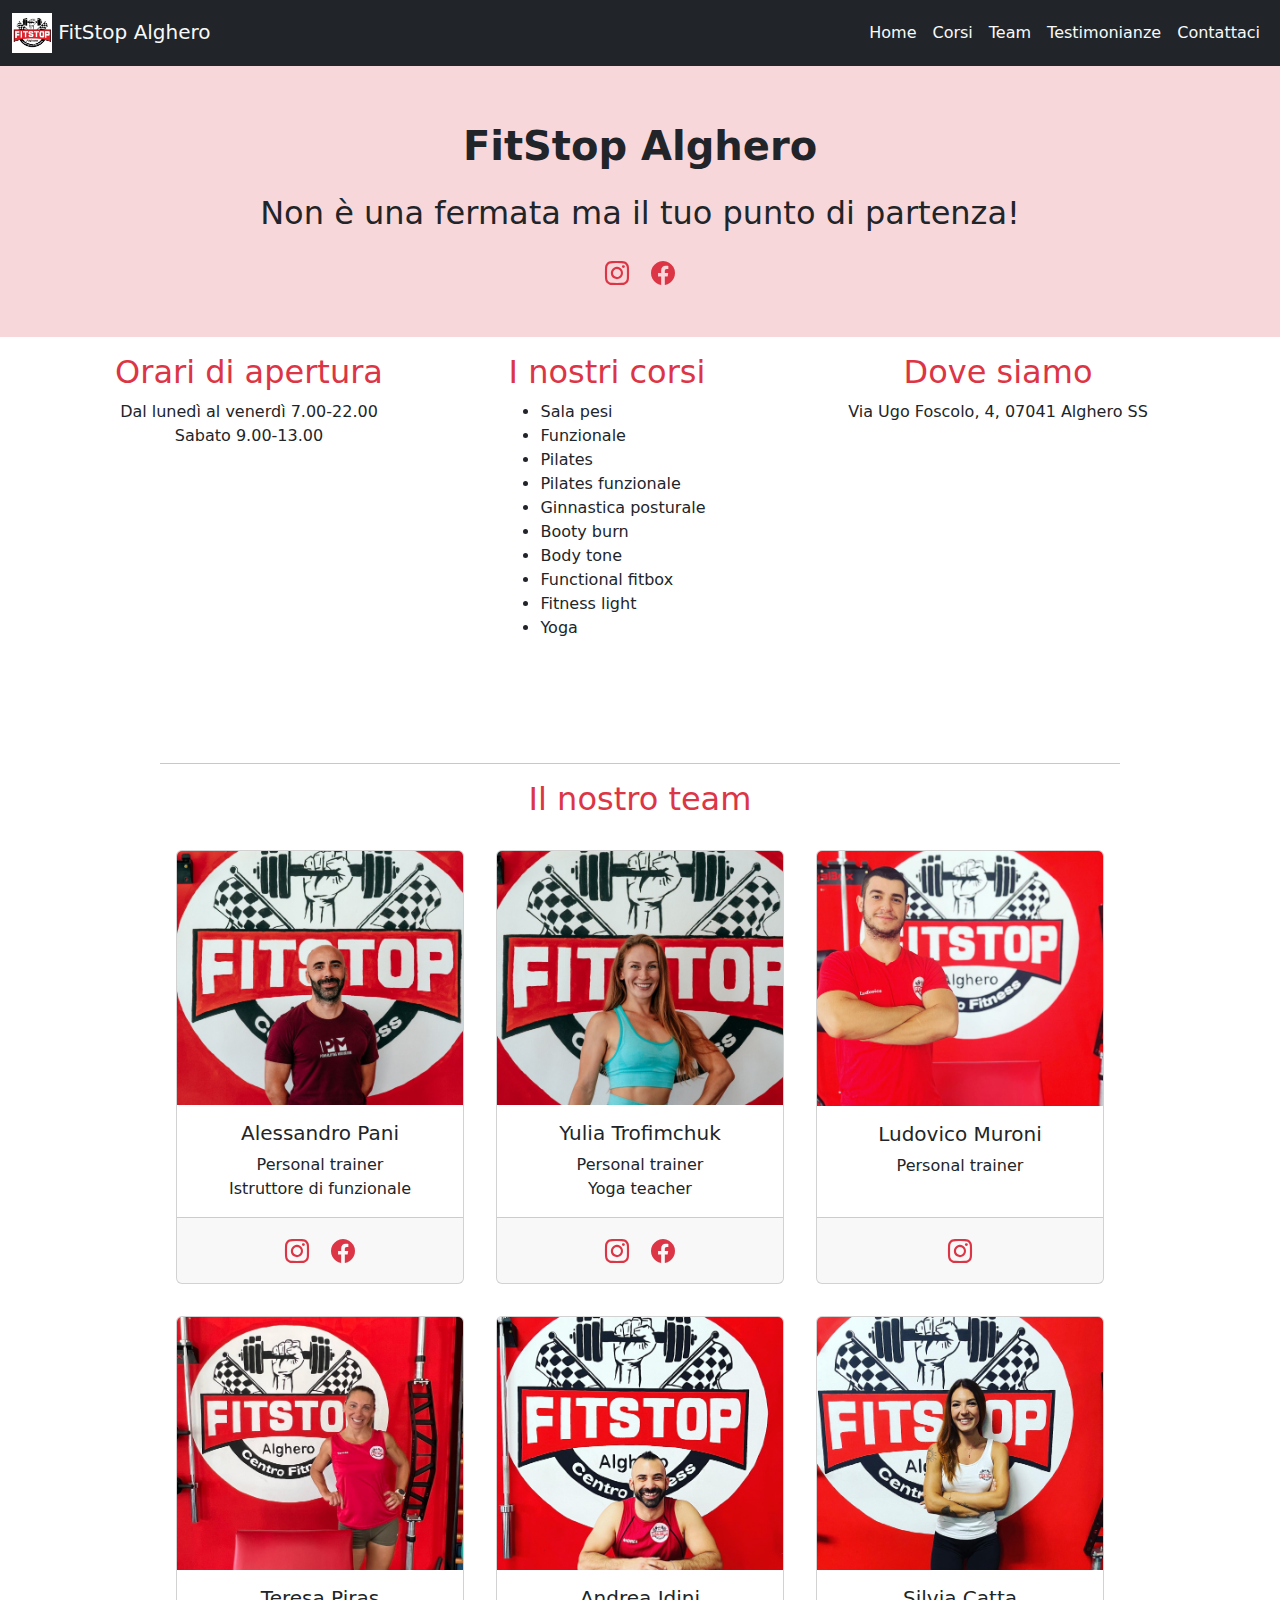
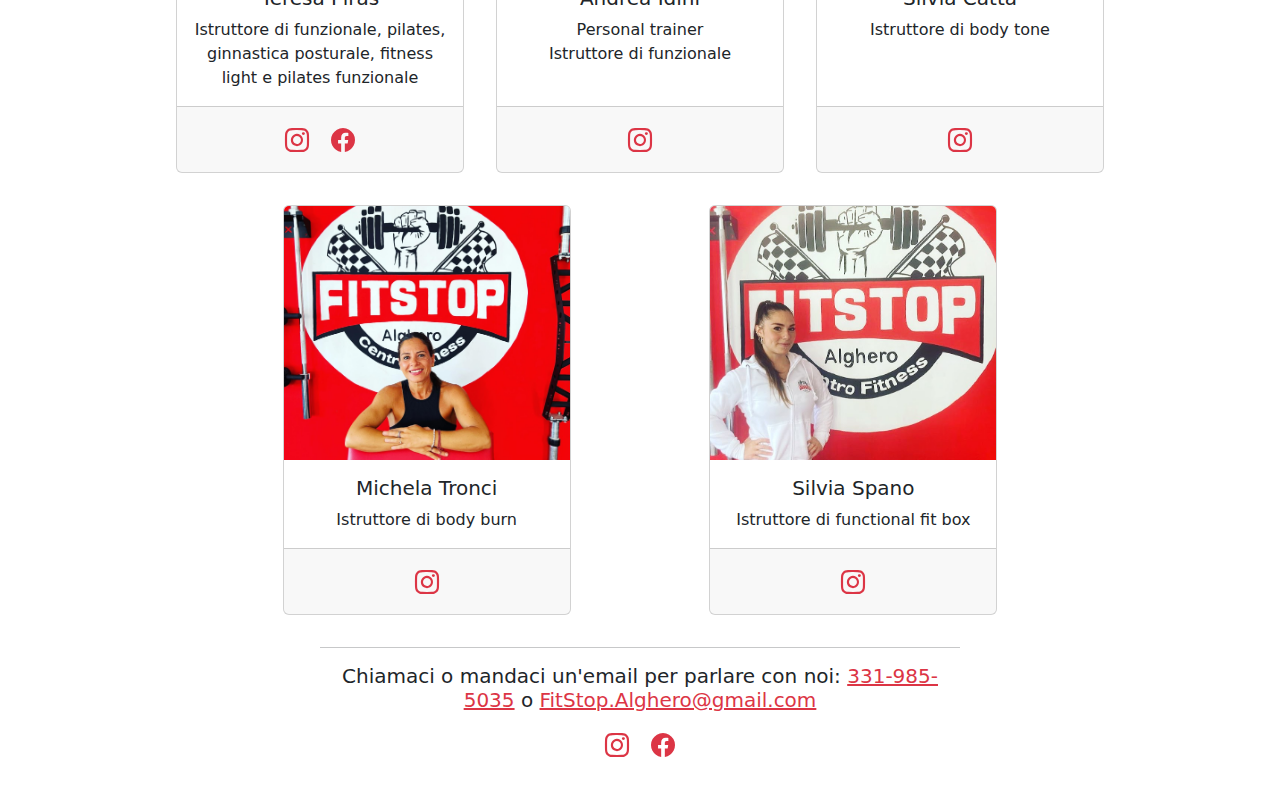
==== index.html @ d709f7da "First commit to initialize this repository" ====
<!DOCTYPE html>
<html lang="it">
<head>
    <meta charset="UTF-8">
    <meta http-equiv="X-UA-Compatible" content="IE=edge">
    <meta name="viewport" content="width=device-width, initial-scale=1.0">
    <link rel="icon" href="/img/favicon.png" type="image/x-icon">
    <link rel="shortcut icon" href="/img/favicon.png" type="image/x-icon">
    <link href="/style/style.css" rel="stylesheet">
    <link href="/style/fix.css" rel="stylesheet">
    <link rel="stylesheet" href="https://cdn.jsdelivr.net/npm/bootstrap-icons@1.11.1/font/bootstrap-icons.css">
    <title>FitStop Alghero</title>
    <meta name ="description" content ="">
    <meta property="og:type" content="website">
    <meta property="og:image" content="https://www.fitstopalghero.com/img/favicon.png">
    <meta property="og:title" content="FitStop Alghero">
    <meta property="og:description" content="">
    <meta property="og:site_name" content="fitstopalghero.com">
    <meta property="og:url" content="https://www.fitstopalghero.com">
    <meta name="twitter:card" content="summary">
    <meta name="twitter:title" content="FitStop Alghero">
    <meta name="title:description" content="">
</head>
<body>
    <header>
        <nav class="navbar navbar-expand-lg bg-dark">
            <div class="container-fluid">
                <a class="navbar-brand text-light" href="/">
                    <img src="/img/favicon.png" alt="Logo" width="40" height="40" loading="lazy">
                    FitStop Alghero
                </a>
                <button class="navbar-toggler" type="button" data-bs-toggle="collapse" data-bs-target="#navbarSupportedContent" aria-controls="navbarSupportedContent" aria-expanded="false" aria-label="Toggle navigation">
                    <span class="navbar-toggler-icon"></span>
                </button>
                <div class="collapse navbar-collapse" id="navbarSupportedContent">
                    <ul class="navbar-nav ms-auto mb-2 mb-lg-0">
                        <li class="nav-item">
                            <a class="nav-link active text-light" aria-current="page" href="/">Home</a>
                        </li>
                        <li class="nav-item">
                            <a class="nav-link active text-light" aria-current="page" href="/corsi">Corsi</a>
                        </li>
                        <li class="nav-item">
                            <a class="nav-link active text-light" aria-current="page" href="/team">Team</a>
                        </li>
                        <li class="nav-item">
                            <a class="nav-link active text-light" aria-current="page" href="/testimonianze">Testimonianze</a>
                        </li>
                        <li class="nav-item">
                            <a class="nav-link active text-light" aria-current="page" href="/contattaci">Contattaci</a>
                        </li>
                    </ul>
                </div>
            </div>
        </nav>
    </header>

    <!-- Titolo di copertina -->
    <div class="mx-auto bg-primary-subtle text-emphasis-primary p-5 text-center">
        <h1 class="p-2 fw-bold">FitStop Alghero</h1>
        <h2 class="p-2 text-center">Non è una fermata ma il tuo punto di partenza!</h2>
        <a class="icon-link m-2" href="https://www.instagram.com/fitstop.alghero/" target="_blank" rel="noopener noreferrer">
            <i class="bi bi-instagram fs-4"></i>
        </a>
        <a class="icon-link m-2" href="https://www.facebook.com/people/Fit-Stop-Alghero/100086374110709/" target="_blank" rel="noopener noreferrer">
            <i class="bi bi-facebook fs-4"></i>
        </a>
    </div>

    <!-- Schermata principale -->
    <div class="container text-center mt-3">
        <div class="row">
            <div class="col">
                <h2 class="text-primary">Orari di apertura</h2>
                <p>
                    Dal lunedì al venerdì 7.00-22.00<br>
                    Sabato 9.00-13.00
                </p>
            </div>
            <div class="col">
                <h2 class="text-primary">I nostri corsi</h2>
                <ul class="text-start" style="display: inline-block">
                    <li>Sala pesi</li>
                    <li>Funzionale</li>
                    <li>Pilates</li>
                    <li>Pilates funzionale</li>
                    <li>Ginnastica posturale</li>
                    <li>Booty burn</li>
                    <li>Body tone</li>
                    <li>Functional fitbox</li>
                    <li>Fitness light</li>
                    <li>Yoga</li>
                </ul>
            </div>
            <div class="col">
                <h2 class="text-primary">Dove siamo</h2>
                <p>Via Ugo Foscolo, 4, 07041 Alghero SS</p>
                <iframe src="https://www.google.com/maps/embed?pb=!1m14!1m8!1m3!1d378.93072276459895!2d8.316943!3d40.553832!3m2!1i1024!2i768!4f13.1!3m3!1m2!1s0x12dcf1dc6262e11f%3A0xebb81af09ec01270!2sVia%20Ugo%20Foscolo%2C%204%2C%2007041%20Alghero%20SS%2C%20Italy!5e0!3m2!1sen!2sus!4v1699473190302!5m2!1sen!2sus" width="400" height="300" style="border:0;" allowfullscreen="" loading="lazy" referrerpolicy="no-referrer-when-downgrade"></iframe>
            </div>
        </div>
    </div>

    <!-- Persone -->
    <div class="w-75 mx-auto text-center">
        <hr>
        <h2 class="text-primary mb-3">Il nostro team</h2>

        <div class="d-flex flex-wrap justify-content-evenly text-center">
            <div class="card m-3" style="width: 18rem;">
                <img src="/img/ppl/ale.jpg" class="card-img-top" alt="Alessandro Pani" loading="lazy">
                <div class="card-body">
                    <h5 class="card-title">Alessandro Pani</h5>
                    <p class="card-text">
                        Personal trainer<br>
                        Istruttore di funzionale
                    </p>
                </div>
                <div class="card-footer pb-3">
                    <a class="icon-link m-2" href="https://www.instagram.com/pani_ale/" target="_blank" rel="noopener noreferrer">
                        <i class="bi bi-instagram fs-4"></i>
                    </a>
                    <a class="icon-link m-2" href="https://www.facebook.com/pani.alessandro" target="_blank" rel="noopener noreferrer">
                        <i class="bi bi-facebook fs-4"></i>
                    </a>
                </div>
            </div>
            <div class="card m-3" style="width: 18rem;">
                <img src="/img/ppl/yulia.jpg" class="card-img-top" alt="Yulia Trofimchuk" loading="lazy">
                <div class="card-body">
                    <h5 class="card-title">Yulia Trofimchuk</h5>
                    <p class="card-text">
                        Personal trainer<br>
                        Yoga teacher
                    </p>
                </div>
                <div class="card-footer pb-3">
                    <a class="icon-link m-2" href="https://www.instagram.com/russarda_yoga/" target="_blank" rel="noopener noreferrer">
                        <i class="bi bi-instagram fs-4"></i>
                    </a>
                    <a class="icon-link m-2" href="https://www.facebook.com/giulia.ambroggi" target="_blank" rel="noopener noreferrer">
                        <i class="bi bi-facebook fs-4"></i>
                    </a>
                </div>
            </div>
            <div class="card m-3" style="width: 18rem;">
                <img src="/img/ppl/ludovico.jpg" class="card-img-top" alt="Ludovico Muroni" loading="lazy">
                <div class="card-body">
                    <h5 class="card-title">Ludovico Muroni</h5>
                    <p class="card-text">
                        Personal trainer
                    </p>
                </div>
                <div class="card-footer pb-3">
                    <a class="icon-link m-2" href="https://www.instagram.com/ludovicomuroni/" target="_blank" rel="noopener noreferrer">
                        <i class="bi bi-instagram fs-4"></i>
                    </a>
                </div>
            </div>
            <div class="card m-3" style="width: 18rem;">
                <img src="/img/ppl/teresa.jpg" class="card-img-top" alt="Teresa Piras" loading="lazy">
                <div class="card-body">
                    <h5 class="card-title">Teresa Piras</h5>
                    <p class="card-text">
                        Istruttore di funzionale, pilates, ginnastica posturale, fitness light e pilates funzionale
                    </p>
                </div>
                <div class="card-footer pb-3">
                    <a class="icon-link m-2" href="https://www.instagram.com/terryreale_/" target="_blank" rel="noopener noreferrer">
                        <i class="bi bi-instagram fs-4"></i>
                    </a>
                    <a class="icon-link m-2" href="https://www.facebook.com/mariateresa.piras.90" target="_blank" rel="noopener noreferrer">
                        <i class="bi bi-facebook fs-4"></i>
                    </a>
                </div>
            </div>
            <div class="card m-3" style="width: 18rem;">
                <img src="/img/ppl/andrea.jpg" class="card-img-top" alt="Andrea Idini" loading="lazy">
                <div class="card-body">
                    <h5 class="card-title">Andrea Idini</h5>
                    <p class="card-text">
                        Personal trainer<br>
                        Istruttore di funzionale
                    </p>
                </div>
                <div class="card-footer pb-3">
                    <a class="icon-link m-2" href="https://www.instagram.com/andrewsfit92/" target="_blank" rel="noopener noreferrer">
                        <i class="bi bi-instagram fs-4"></i>
                    </a>
                </div>
            </div>
            <div class="card m-3" style="width: 18rem;">
                <img src="/img/ppl/silvia-catta.jpg" class="card-img-top" alt="Silvia Catta" loading="lazy">
                <div class="card-body">
                    <h5 class="card-title">Silvia Catta</h5>
                    <p class="card-text">
                        Istruttore di body tone
                    </p>
                </div>
                <div class="card-footer pb-3">
                    <a class="icon-link m-2" href="https://www.instagram.com/ssilviacat/" target="_blank" rel="noopener noreferrer">
                        <i class="bi bi-instagram fs-4"></i>
                    </a>
                </div>
            </div>
            <div class="card m-3" style="width: 18rem;">
                <img src="/img/ppl/michela.jpg" class="card-img-top" alt="Michela Tronci" loading="lazy">
                <div class="card-body">
                    <h5 class="card-title">Michela Tronci</h5>
                    <p class="card-text">
                        Istruttore di body burn
                    </p>
                </div>
                <div class="card-footer pb-3">
                    <a class="icon-link m-2" href="https://www.instagram.com/troncimichela/" target="_blank" rel="noopener noreferrer">
                        <i class="bi bi-instagram fs-4"></i>
                    </a>
                </div>
            </div>
            <div class="card m-3" style="width: 18rem;">
                <img src="/img/ppl/silvia-spano.jpg" class="card-img-top" alt="Silvia Spano" loading="lazy">
                <div class="card-body">
                    <h5 class="card-title">Silvia Spano</h5>
                    <p class="card-text">
                        Istruttore di functional fit box
                    </p>
                </div>
                <div class="card-footer pb-3">
                    <a class="icon-link m-2" href="https://www.instagram.com/silvia_spano91/" target="_blank" rel="noopener noreferrer">
                        <i class="bi bi-instagram fs-4"></i>
                    </a>
                </div>
            </div>
        </div>
    </div>

    <footer class="mx-auto w-50 text-center mb-4">
        <hr>
        <h5>Chiamaci o mandaci un'email per parlare con noi: <a href="tel:+393319855035">331-985-5035</a> o <a href="mailto:fitstop.alghero@gmail.com">FitStop.Alghero@gmail.com</a></h5>
        <a class="icon-link m-2" href="https://www.instagram.com/fitstop.alghero/" target="_blank" rel="noopener noreferrer">
            <i class="bi bi-instagram fs-4"></i>
        </a>
        <a class="icon-link m-2" href="https://www.facebook.com/people/Fit-Stop-Alghero/100086374110709/" target="_blank" rel="noopener noreferrer">
            <i class="bi bi-facebook fs-4"></i>
        </a>
    </footer>

    <script src="https://cdn.jsdelivr.net/npm/bootstrap@5.3.2/dist/js/bootstrap.bundle.min.js" integrity="sha384-C6RzsynM9kWDrMNeT87bh95OGNyZPhcTNXj1NW7RuBCsyN/o0jlpcV8Qyq46cDfL" crossorigin="anonymous"></script>
</body>
</html>
---- style/fix.css ----
/* `md` applies to small devices (landscape phones, less than 768px) */
@media (max-width: 767.98px) {
    #contattaci-main {
        width: 75%;
    }

    #contattaci-iframe {
        width: 400px;
        height: 350px;        
    }
}
/* Medium devices (tablets, 768px and up) */
@media (min-width: 768px) {
    #contattaci-main {
        width: 50%;
    }

    #contattaci-iframe {
        width: 600px;
        height: 500px;
    }
}
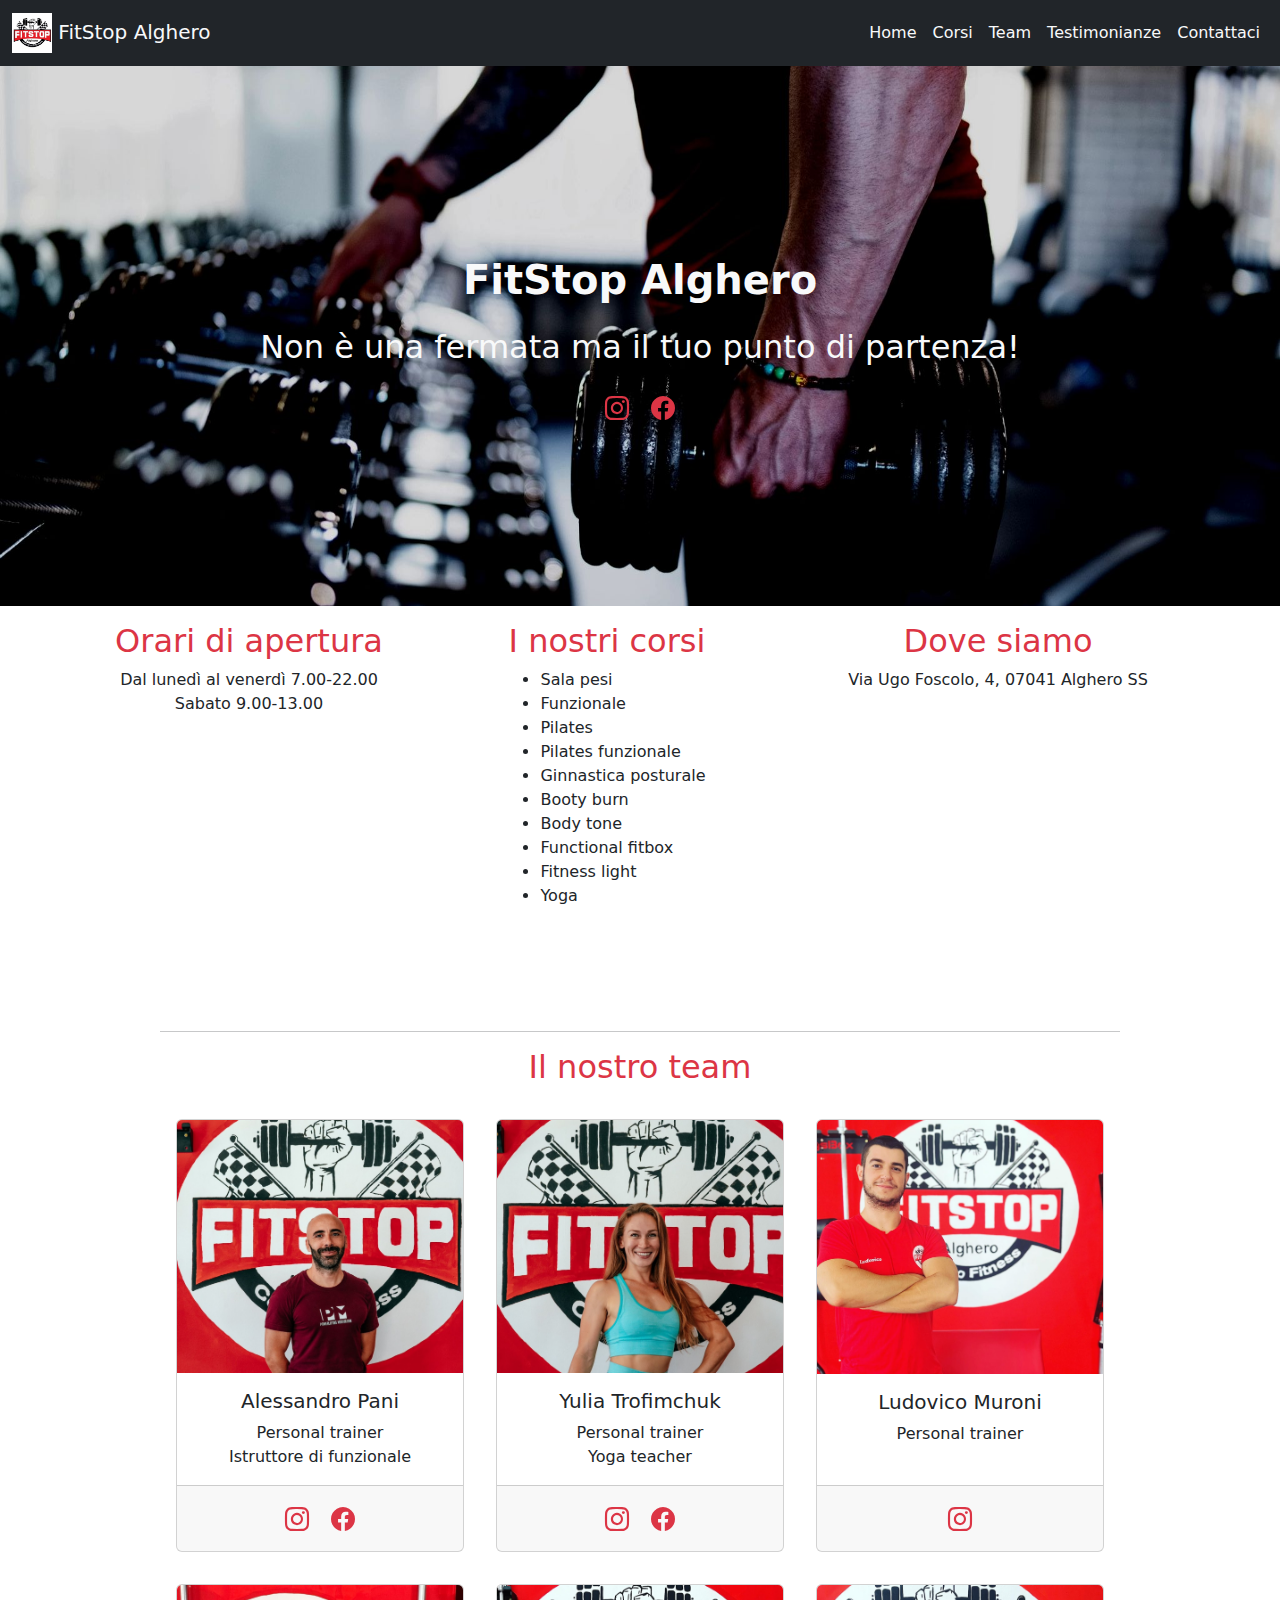
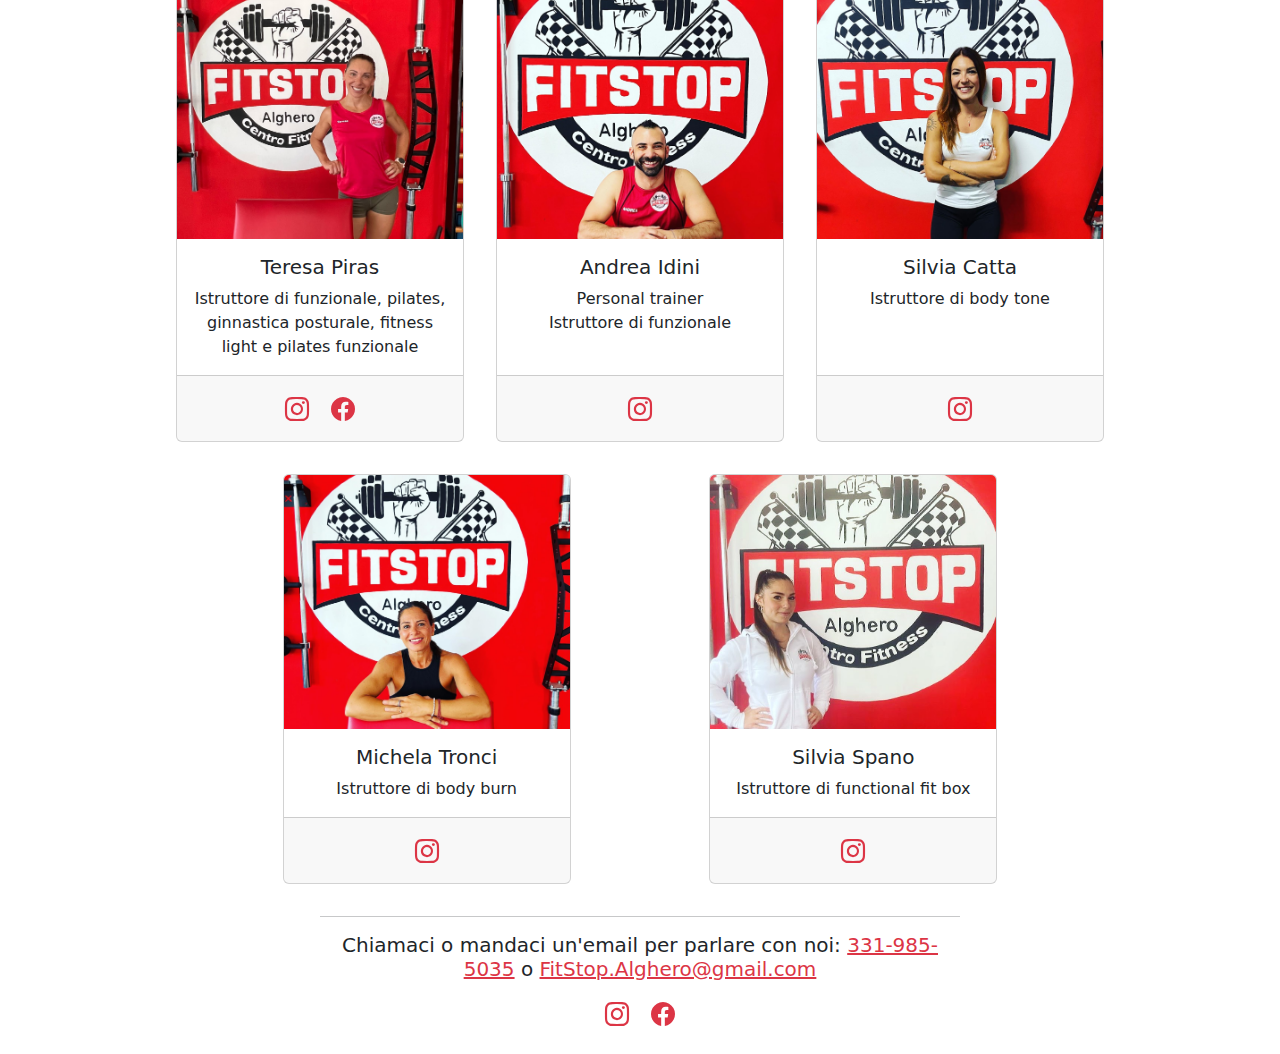
==== commit 1f99ae13: "Making severeal adjustments to the web pages" ====
--- a/index.html
+++ b/index.html
@@ -10,16 +10,16 @@
     <link href="/style/fix.css" rel="stylesheet">
     <link rel="stylesheet" href="https://cdn.jsdelivr.net/npm/bootstrap-icons@1.11.1/font/bootstrap-icons.css">
     <title>FitStop Alghero</title>
-    <meta name ="description" content ="">
+    <meta name ="description" content ="Benvenuti nella migliore palestra ad Alghero! Scoprite una vasta gamma di corsi di fitness, allenamenti personalizzati e un ambiente accogliente per raggiungere i vostri obiettivi di salute e forma fisica. Visitateci oggi e iscrivetevi ai nostri corsi di yoga, pilates, allenamento funzionale e molto altro. Siamo qui per aiutarvi a vivere una vita sana e attiva.">
     <meta property="og:type" content="website">
     <meta property="og:image" content="https://www.fitstopalghero.com/img/favicon.png">
     <meta property="og:title" content="FitStop Alghero">
-    <meta property="og:description" content="">
+    <meta property="og:description" content="Benvenuti nella migliore palestra ad Alghero! Scoprite una vasta gamma di corsi di fitness, allenamenti personalizzati e un ambiente accogliente per raggiungere i vostri obiettivi di salute e forma fisica. Visitateci oggi e iscrivetevi ai nostri corsi di yoga, pilates, allenamento funzionale e molto altro. Siamo qui per aiutarvi a vivere una vita sana e attiva.">
     <meta property="og:site_name" content="fitstopalghero.com">
     <meta property="og:url" content="https://www.fitstopalghero.com">
     <meta name="twitter:card" content="summary">
     <meta name="twitter:title" content="FitStop Alghero">
-    <meta name="title:description" content="">
+    <meta name="twitter:description" content="Benvenuti nella migliore palestra ad Alghero! Scoprite una vasta gamma di corsi di fitness, allenamenti personalizzati e un ambiente accogliente per raggiungere i vostri obiettivi di salute e forma fisica. Visitateci oggi e iscrivetevi ai nostri corsi di yoga, pilates, allenamento funzionale e molto altro. Siamo qui per aiutarvi a vivere una vita sana e attiva.">
 </head>
 <body>
     <header>
@@ -56,15 +56,17 @@
     </header>
 
     <!-- Titolo di copertina -->
-    <div class="mx-auto bg-primary-subtle text-emphasis-primary p-5 text-center">
-        <h1 class="p-2 fw-bold">FitStop Alghero</h1>
-        <h2 class="p-2 text-center">Non è una fermata ma il tuo punto di partenza!</h2>
-        <a class="icon-link m-2" href="https://www.instagram.com/fitstop.alghero/" target="_blank" rel="noopener noreferrer">
-            <i class="bi bi-instagram fs-4"></i>
-        </a>
-        <a class="icon-link m-2" href="https://www.facebook.com/people/Fit-Stop-Alghero/100086374110709/" target="_blank" rel="noopener noreferrer">
-            <i class="bi bi-facebook fs-4"></i>
-        </a>
+    <div class="mx-auto bg-primary-subtle text-light p-5 text-center titolo-copertina d-flex align-items-center justify-content-center">
+        <div>
+            <h1 class="p-2 fw-bold">FitStop Alghero</h1>
+            <h2 class="p-2 text-center">Non è una fermata ma il tuo punto di partenza!</h2>
+            <a class="icon-link m-2" href="https://www.instagram.com/fitstop.alghero/" target="_blank" rel="noopener noreferrer">
+                <i class="bi bi-instagram fs-4"></i>
+            </a>
+            <a class="icon-link m-2" href="https://www.facebook.com/people/Fit-Stop-Alghero/100086374110709/" target="_blank" rel="noopener noreferrer">
+                <i class="bi bi-facebook fs-4"></i>
+            </a>
+        </div>
     </div>
 
     <!-- Schermata principale -->
--- a/style/fix.css
+++ b/style/fix.css
@@ -1,4 +1,4 @@
-/* `md` applies to small devices (landscape phones, less than 768px) */
+/* Small devices (landscape phones, less than 768px) */
 @media (max-width: 767.98px) {
     #contattaci-main {
         width: 75%;
@@ -7,6 +7,22 @@
     #contattaci-iframe {
         width: 400px;
         height: 350px;        
+    }
+
+    #team-container {
+        width: 75%;
+    }
+    #team-container .row img {
+        width: 75%;
+        height: 75%;   
+    }
+    
+    .titolo-copertina {
+        background-image: url('/img/background.jpg');
+        height: 30vh;
+        background-position: center;
+        background-repeat: no-repeat; /* Do not repeat the image */
+        background-size: cover; /* Resize the background image to cover the entire container */
     }
 }
 /* Medium devices (tablets, 768px and up) */
@@ -19,4 +35,27 @@
         width: 600px;
         height: 500px;
     }
-}+
+    #team-container {
+        width: 75%;
+    }
+    #team-container .row img {
+        width: 50%;
+        height: 50%;   
+    }
+
+    .titolo-copertina {
+        background-image: url('/img/background.jpg');
+        height: 60vh;
+        background-position: center;
+        background-repeat: no-repeat; /* Do not repeat the image */
+        background-size: cover; /* Resize the background image to cover the entire container */
+    }
+}
+
+/* Large devices (desktops, 992px and up) */
+@media (min-width: 992px) {
+    #team-container {
+        width: 50%;
+    }
+}
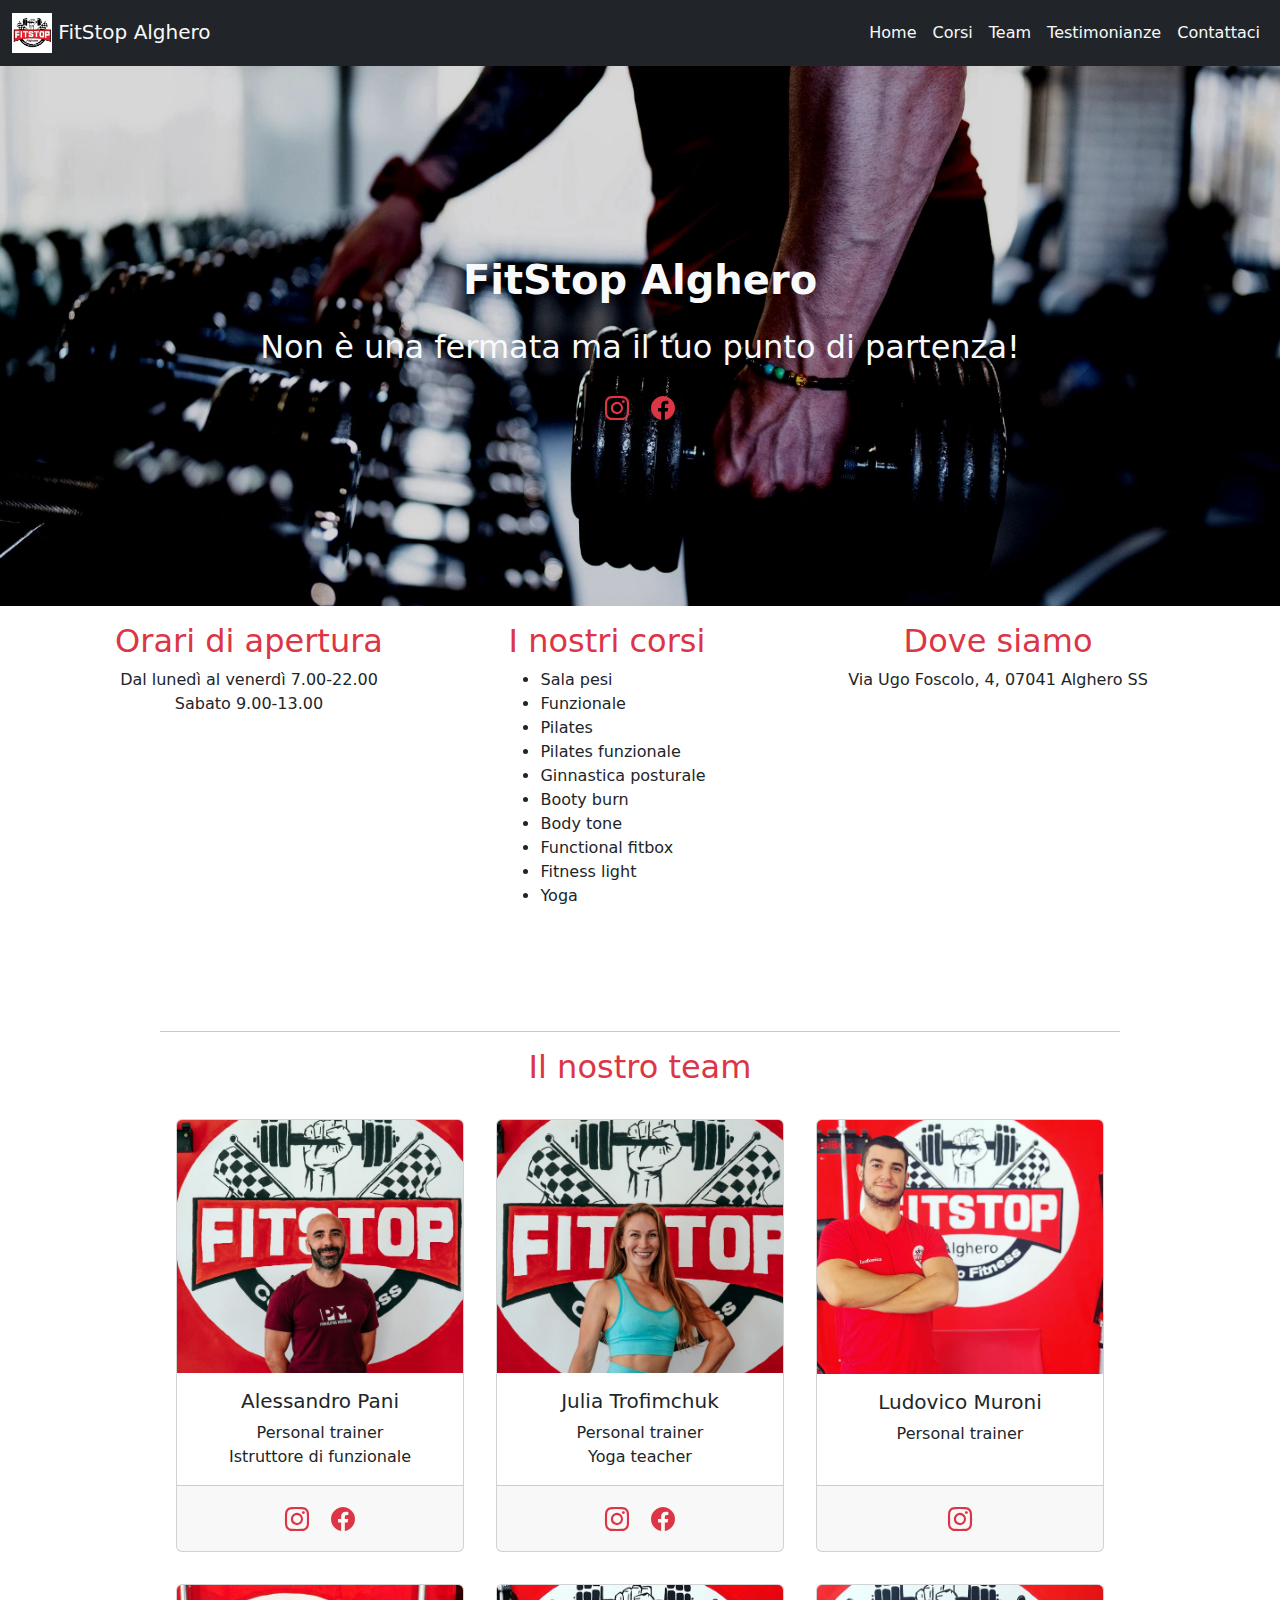
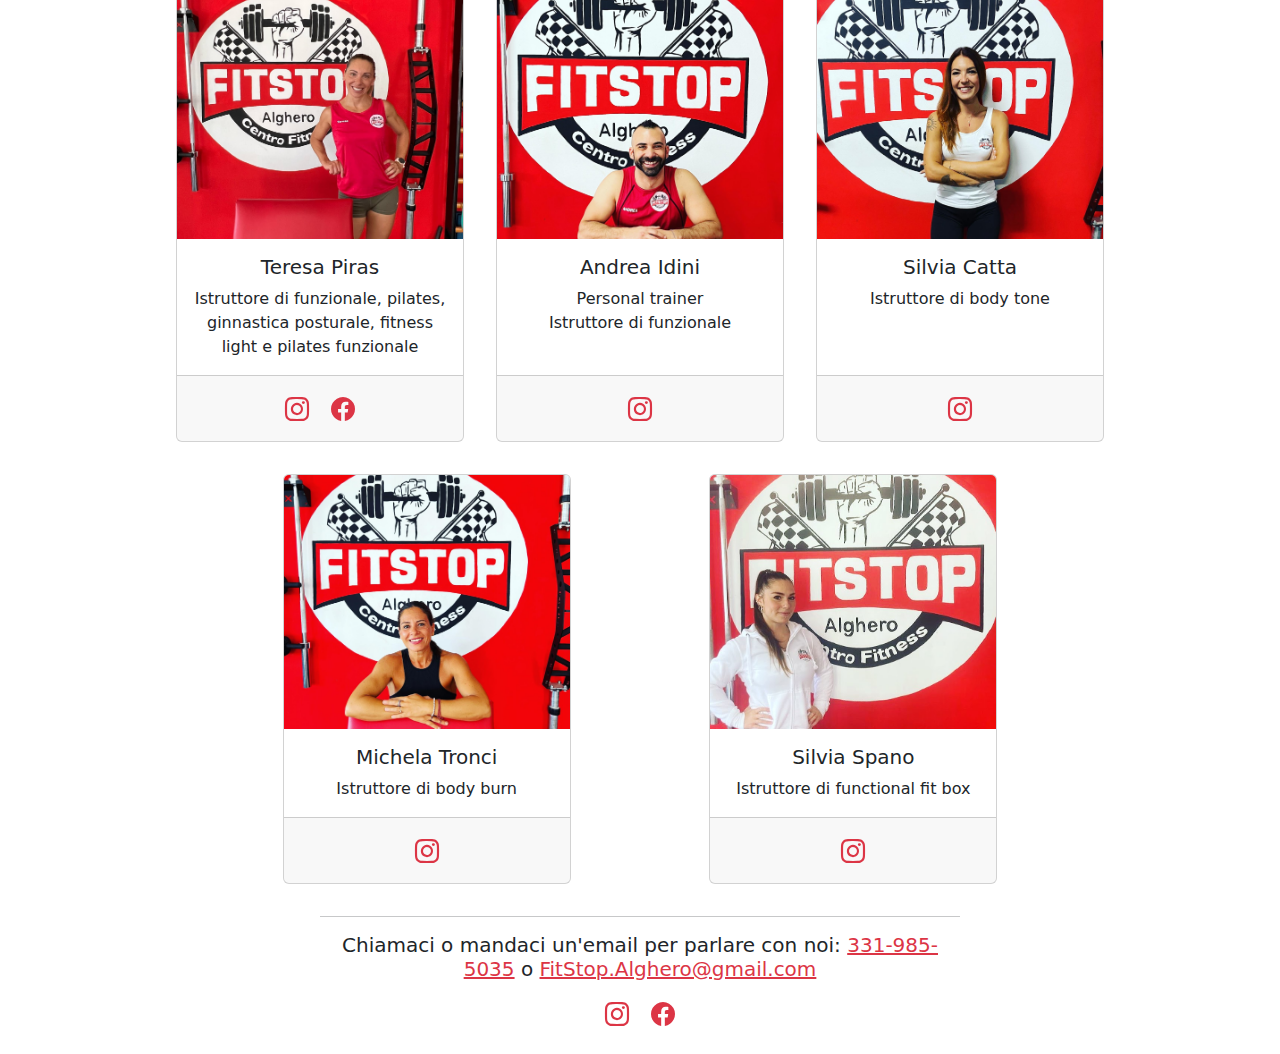
==== commit 7b060801: "Correct spelling mistake" ====
--- a/index.html
+++ b/index.html
@@ -127,9 +127,9 @@
                 </div>
             </div>
             <div class="card m-3" style="width: 18rem;">
-                <img src="/img/ppl/yulia.jpg" class="card-img-top" alt="Yulia Trofimchuk" loading="lazy">
-                <div class="card-body">
-                    <h5 class="card-title">Yulia Trofimchuk</h5>
+                <img src="/img/ppl/julia.jpg" class="card-img-top" alt="Julia Trofimchuk" loading="lazy">
+                <div class="card-body">
+                    <h5 class="card-title">Julia Trofimchuk</h5>
                     <p class="card-text">
                         Personal trainer<br>
                         Yoga teacher
